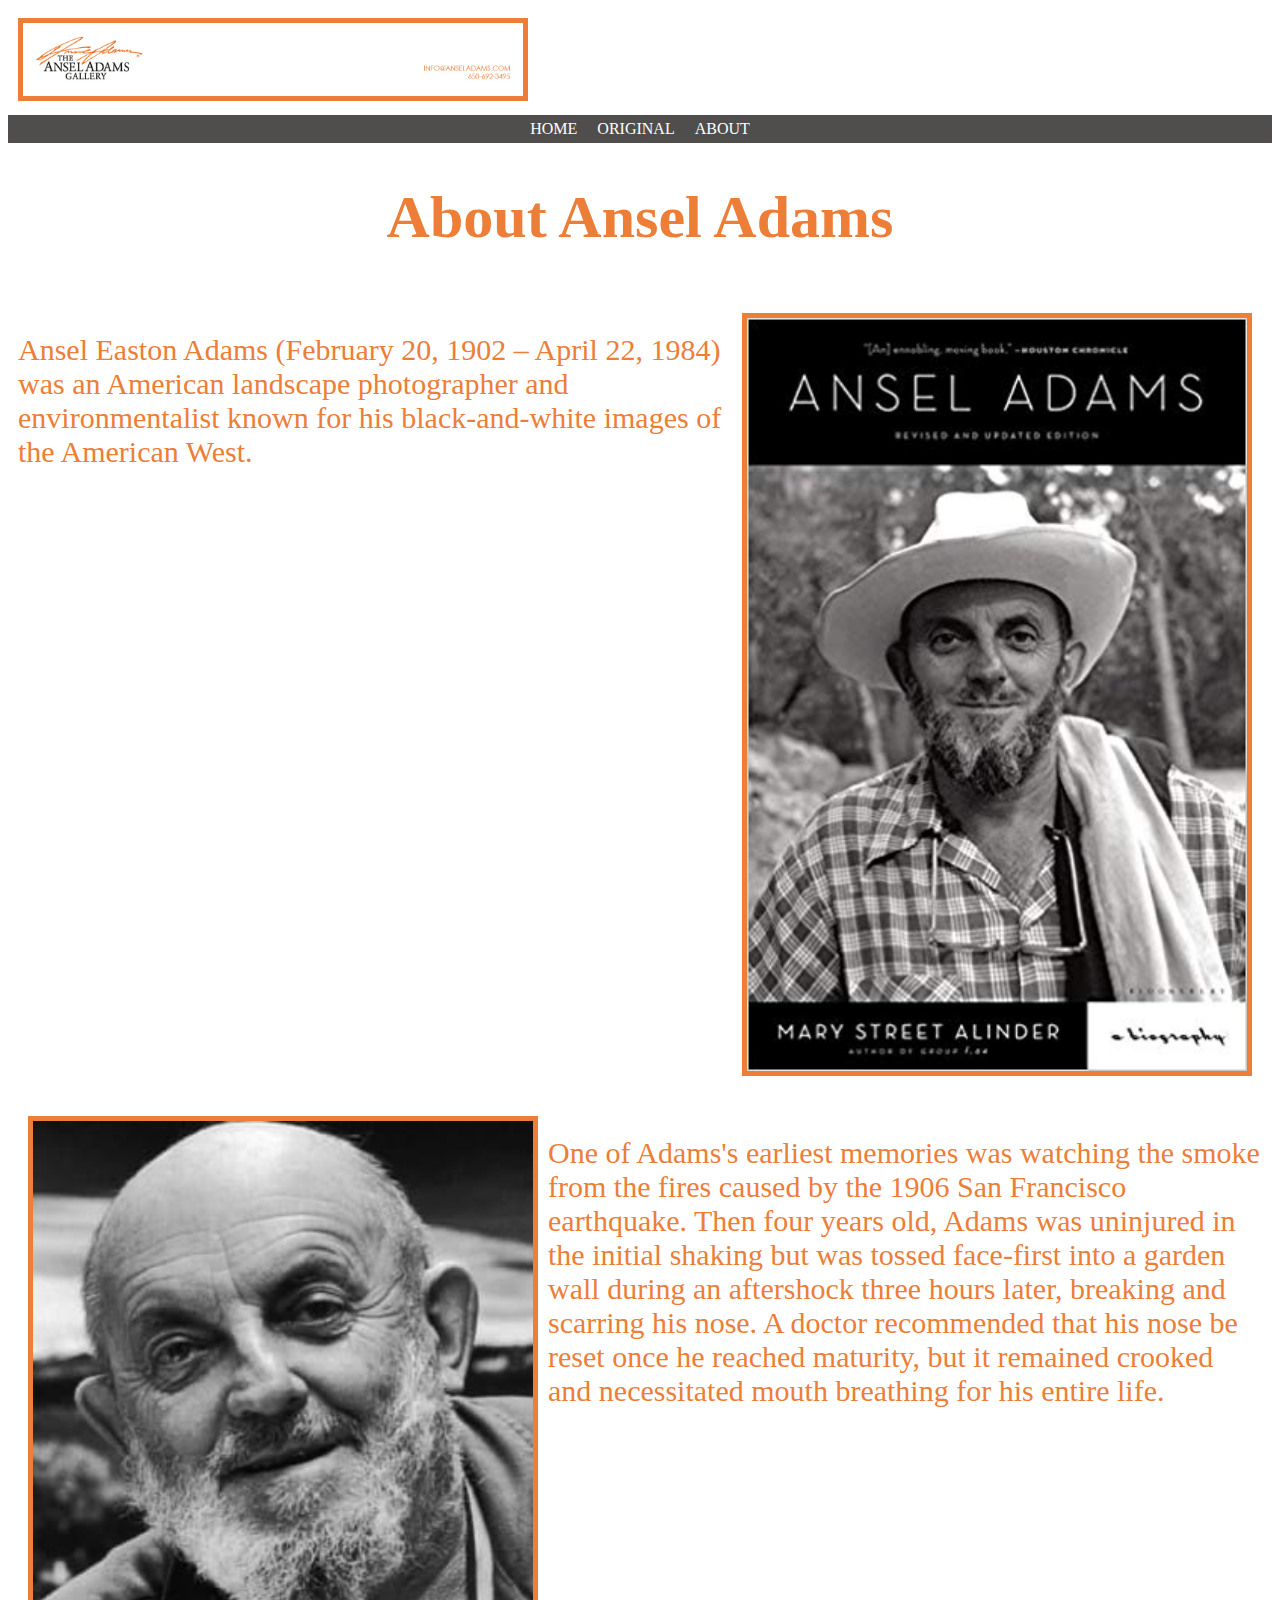
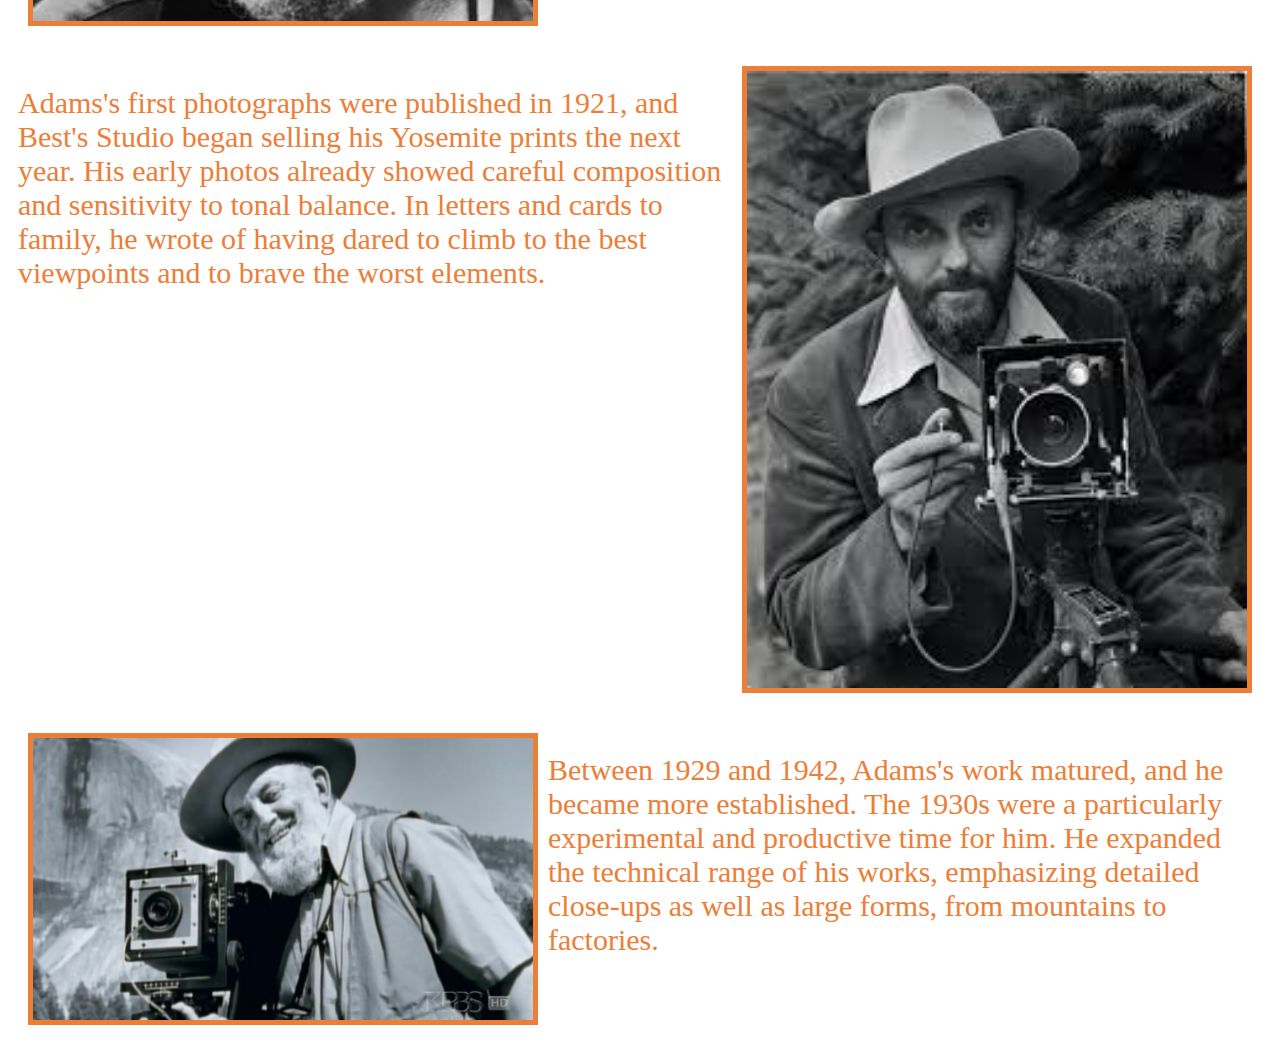
==== aboutansel.html @ 74206db0 "ansel" ====
<!DOCTYPE html>
<html>
<head>
	<link rel="stylesheet" type="text/css" href="CSS/aboutanselstyle.css">
	<title>About Ansel Adams</title>
</head>
<body>
	<header> <img src="images/header.jpg" class="a1" class="img1"></header>
	<div class="flex-container">
			<div>
				<a href="ansel.html" class="a1" target="_blank">HOME</a>
			</div>
			<div>
				<a href="anseloriginal.html" class="a1" target="_blank">ORIGINAL</a>
			</div>
			<div>
				<a href="aboutansel.html" class="a1" target="_blank">ABOUT</a>
			</div>
		</div>

		<h1>About Ansel Adams</h1>
		<article class="cleared"> 
			<img src="images/aa.jpg" class="right">
			<p>Ansel Easton Adams (February 20, 1902 – April 22, 1984) was an American landscape photographer and environmentalist known for his black-and-white images of the American West.</p></article>
		<article class="cleared">
			<img src="images/aa2.jpg" class="left">
			<p>One of Adams's earliest memories was watching the smoke from the fires caused by the 1906 San Francisco earthquake. Then four years old, Adams was uninjured in the initial shaking but was tossed face-first into a garden wall during an aftershock three hours later, breaking and scarring his nose. A doctor recommended that his nose be reset once he reached maturity, but it remained crooked and necessitated mouth breathing for his entire life.</p>
		</article>
		<article class="cleared">
			<img src="images/aacam.jfif" class="right">
			<p>Adams's first photographs were published in 1921, and Best's Studio began selling his Yosemite prints the next year. His early photos already showed careful composition and sensitivity to tonal balance. In letters and cards to family, he wrote of having dared to climb to the best viewpoints and to brave the worst elements.</p>
		</article>
		<article class="cleared">
			<img src="images/lastpicture.jpg" class="left">
			<p>Between 1929 and 1942, Adams's work matured, and he became more established. The 1930s were a particularly experimental and productive time for him. He expanded the technical range of his works, emphasizing detailed close-ups as well as large forms, from mountains to factories.</p>
		</article>


</body>
</html>
---- CSS/aboutanselstyle.css ----
.img1	{
	width: 1250px;
	border: none;
}
img 	{
	width: 500px;
	margin: 10px;
	border: 5px #ec7e38 solid;
}
.flex-container	{
	display: flex;
	flex-direction: row;
	justify-content: center;
	background-color: #4f4e4d;
}
.flex-container > div {
	padding-left: 10px;
	padding-right: 10px;
	padding-top: 5px;
	padding-bottom: 5px;

}
.cleared	{
	display: flow-root;
}
.right 	{
	float: right;
}
.left{
	float: left;
}
a:link	{
	color: white;
	text-decoration: none;
}
a:hover {
	color: white;
	background-color: #ec7e38;
}
a:visited	{
	color: #e89d74;
}
a:active {
	color: white;
}
h1	{
	font-size: 60px;
	text-align: center;
	color: #ec7e38;
}
article	{
	padding: 10px;
}
p 	{
	font-size: 30px;
	color: #ec7e38;
}
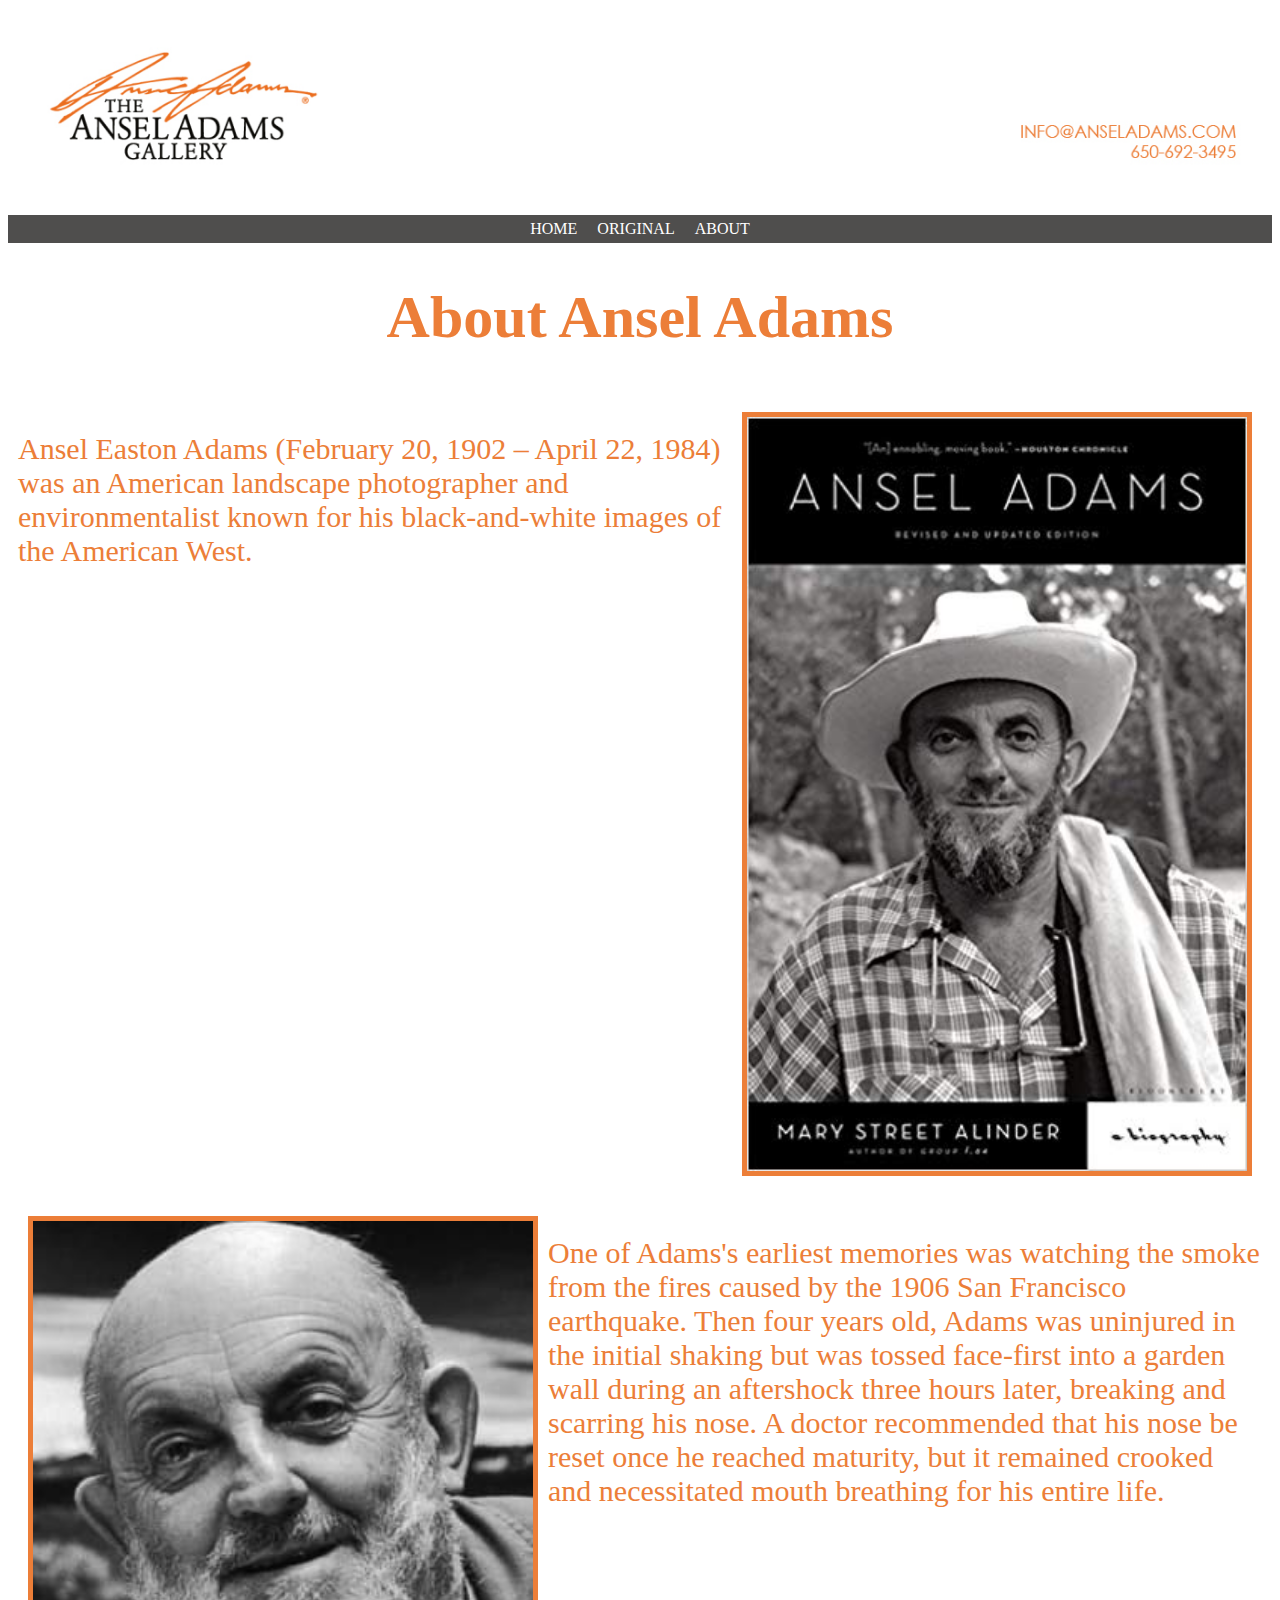
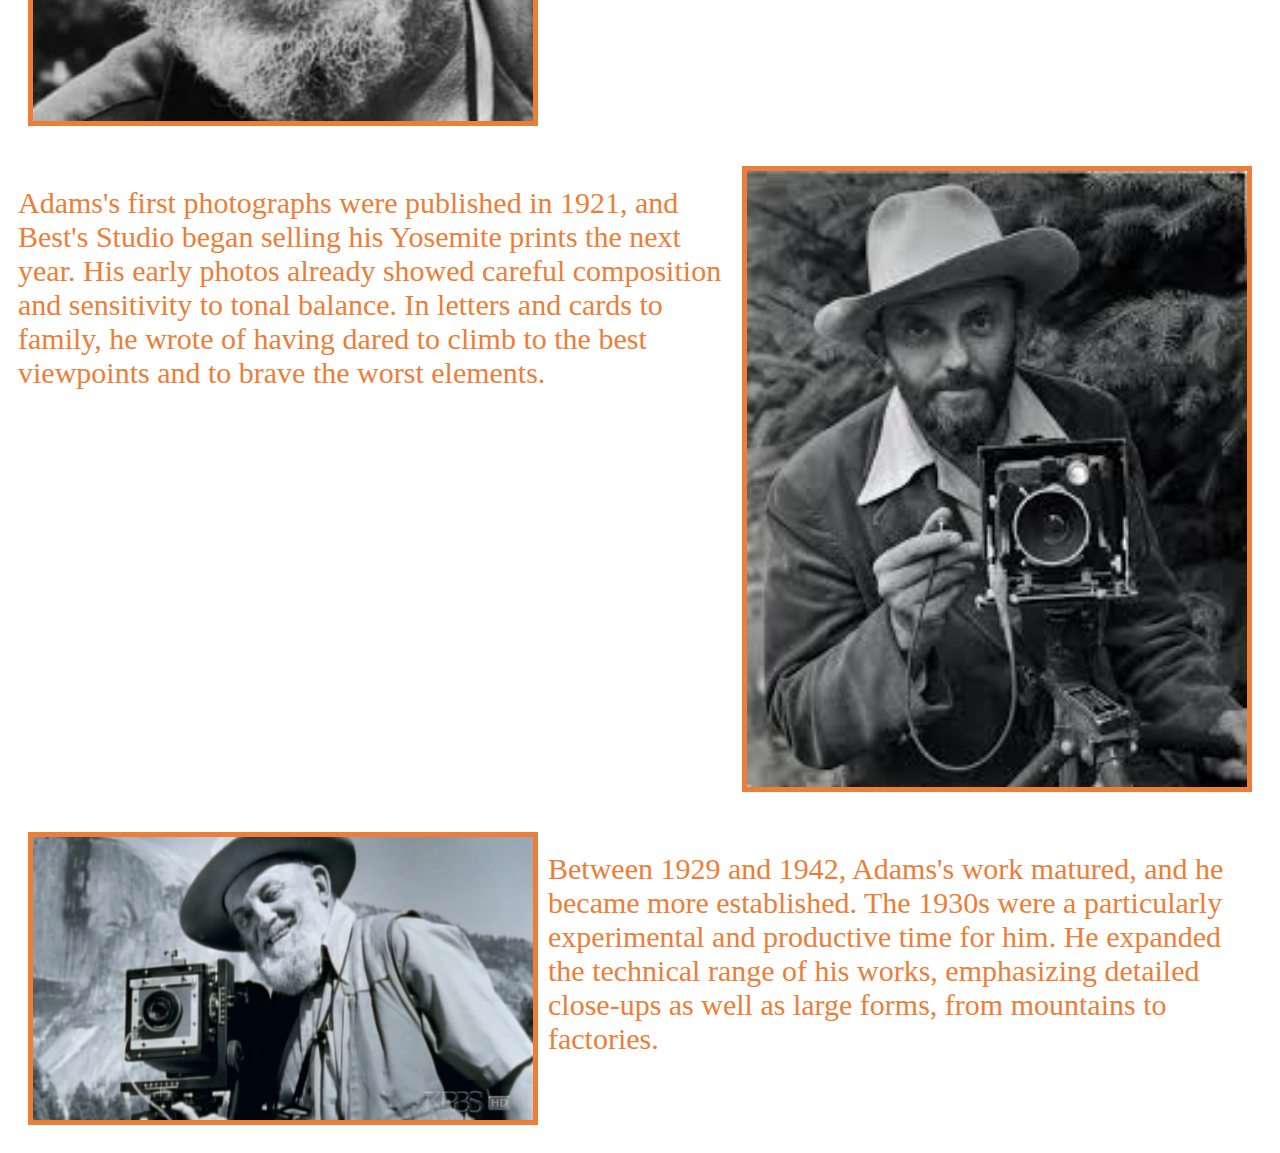
==== commit 9b7e9b33: "ansel" ====
--- a/aboutansel.html
+++ b/aboutansel.html
@@ -5,7 +5,7 @@
 	<title>About Ansel Adams</title>
 </head>
 <body>
-	<header> <img src="images/header.jpg" class="a1" class="img1"></header>
+	<header> <img src="images/header.jpg" class="img1"></header>
 	<div class="flex-container">
 			<div>
 				<a href="ansel.html" class="a1" target="_blank">HOME</a>
--- a/CSS/aboutanselstyle.css
+++ b/CSS/aboutanselstyle.css
@@ -55,3 +55,18 @@
 	font-size: 30px;
 	color: #ec7e38;
 }
+@media screen and (max-width: 600px) {
+	.flex-container 	{
+		flex-direction: column;
+		text-align: center;
+	}
+	p 	{
+		font-size: 20px;
+	}
+	img 	{
+		width: 200px;
+	}
+	.img1	{
+		width: 525px;
+	}
+}